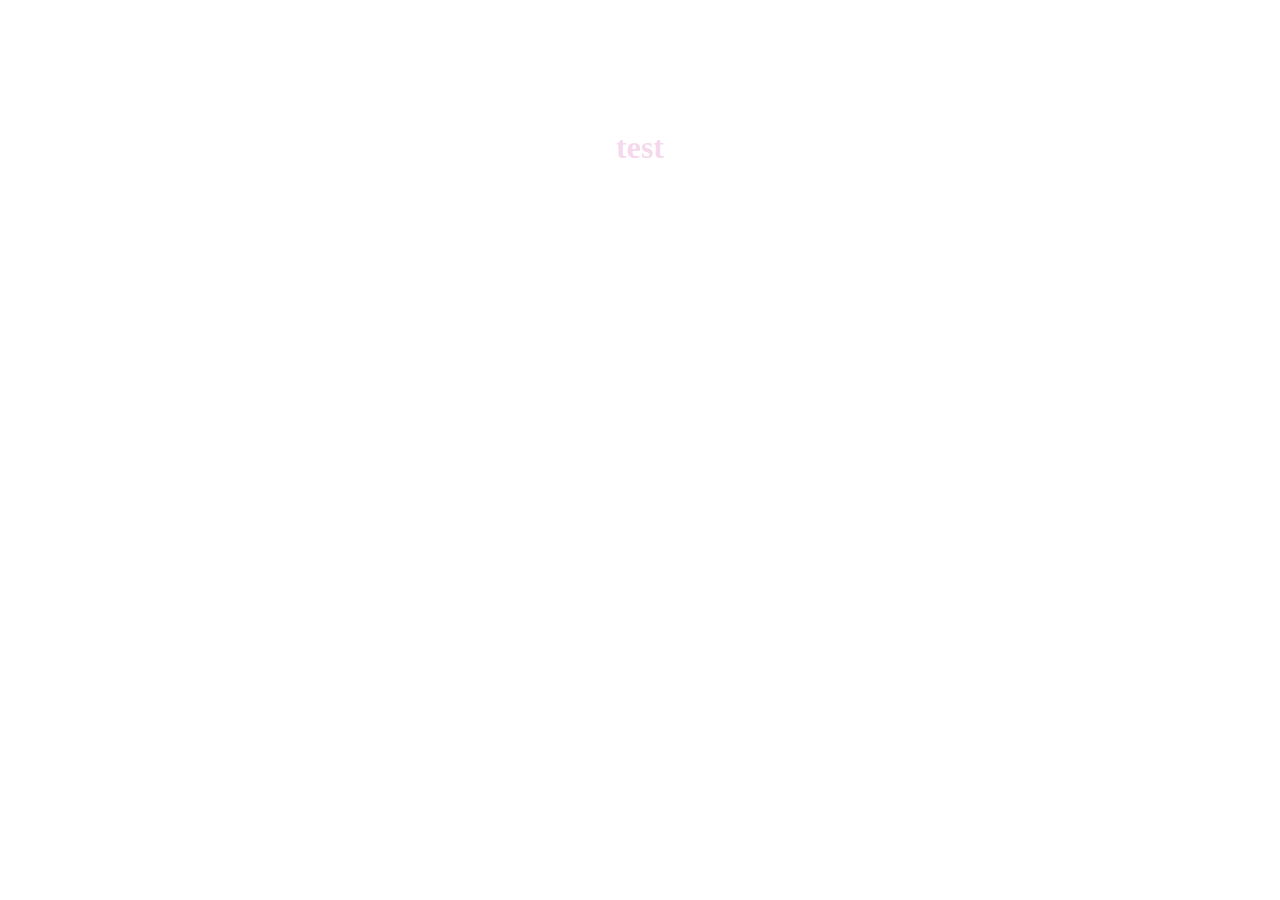
==== src/index.html @ 3910796b "Inital Project Commit" ====
<!DOCTYPE html>
<html lang="en">

<head>
  <meta charset="UTF-8">
  <meta name="viewport" content="width=device-width, initial-scale=1.0">
  <title>index</title>
  <link rel="stylesheet" type="text/css" title="stylesheet" href="style.css">
</head>
<header>
  <nav>

  </nav>
</header>
<body>

  <div></div>
  <h1>test</h1>
  <script src="app.js" type="text/javascript"></script>
</body>

</html>
---- src/style.css ----
h1 {
  text-align: center;
  color: #c393;
}

head {
  color: #f435;
}

header {
  width: auto;
  height: 100px;
  background-color: #rgba(255, 0, 0, 0.5);
}
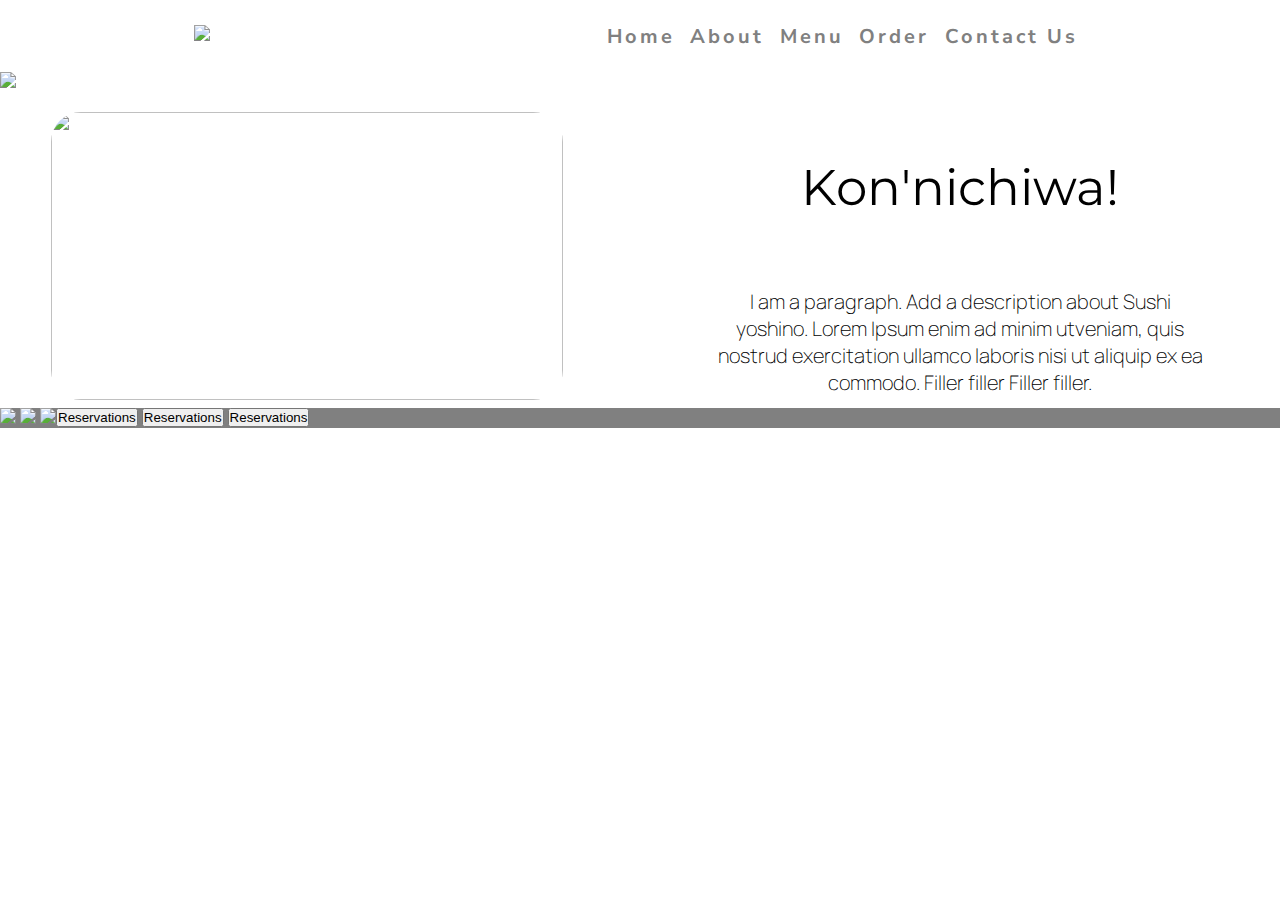
==== commit 3cecbfd0: "Created Structure" ====
--- a/src/index.html
+++ b/src/index.html
@@ -2,21 +2,66 @@
 <html lang="en">
 
 <head>
+  <link href="https://fonts.googleapis.com/css2?family=Nunito+Sans:wght@300&display=swap" rel="stylesheet">
+  <link href="https://fonts.googleapis.com/css2?family=Montserrat&display=swap" rel="stylesheet">
   <meta charset="UTF-8">
   <meta name="viewport" content="width=device-width, initial-scale=1.0">
   <title>index</title>
   <link rel="stylesheet" type="text/css" title="stylesheet" href="style.css">
+  <link href="https://fonts.googleapis.com/css2?family=Manrope:wght@300&display=swap" rel="stylesheet">
 </head>
-<header>
+
+<body>
   <nav>
+    <a href="index.html">
+      <img id="logo" src="https://media-cdn.grubhub.com/image/upload/d_search:browse-images:default.jpg/w_100,h_100,f_auto,fl_lossy,q_80,c_fit/h70yotniskhe551tvnwv" />
+    </a>
+    <ul class="navLinks">
+      <li>
+        <a href="#">Home</a>
+      </li>
+      <li>
+        <a href="#">About</a>
+      </li>
+      <li>
+        <a href="#">Menu</a>
+      </li>
+      <li>
+        <a href="#">Order</a>
+      </li>
+      <li>
+        <a href="#">Contact Us</a>
+      </li>
+    </ul>
+  </nav>
 
-  </nav>
-</header>
-<body>
+  <img src="C:\Users\Alessio Toniolo\Desktop\Web\Sushi Yoshino\Assets\finalmoddedbackground.PNG" id="coverPhoto">
 
-  <div></div>
-  <h1>test</h1>
-  <script src="app.js" type="text/javascript"></script>
+  <div class="row">
+    <div class="columnLeft">
+      <img id="welcomeImage" src="C:\Users\Alessio Toniolo\Desktop\Web\Sushi Yoshino\Assets\anotherbentobox.PNG">
+    </div>
+    <div class="columnRight">
+      <center id="welcomeHello">Kon'nichiwa!</center>
+      <center id="welcomeParagraph">I am a paragraph. Add a description about Sushi<br>
+        yoshino. Lorem Ipsum enim ad minim utveniam, quis <br>nostrud
+        exercitation ullamco laboris nisi ut aliquip ex ea <br>commodo. Filler
+        filler Filler filler.</center>
+    </div>
+  </div>
+
+  <div class="row2">
+    <div class="option1">
+      <img src="C:\Users\Alessio Toniolo\Desktop\Web\Sushi Yoshino\Assets\sushiplate.jpg">
+      <img src="C:\Users\Alessio Toniolo\Desktop\Web\Sushi Yoshino\Assets\sushiplate.jpg">
+      <img src="C:\Users\Alessio Toniolo\Desktop\Web\Sushi Yoshino\Assets\sushiplate.jpg">
+    </div>
+    <div class="option2">
+      <button class="navigationButton">Reservations</button>
+      <button class="navigationButton">Reservations</button>
+      <button class="navigationButton">Reservations</button>
+    </div>
+  </div>
 </body>
 
 </html>
--- a/src/style.css
+++ b/src/style.css
@@ -1,14 +1,122 @@
-h1 {
-  text-align: center;
-  color: #c393;
+/* CSS not adapted for mobile */
+
+*{
+  margin: 0px;
+  padding: 0px;
+  box-sizing: border-box;
 }
 
-head {
-  color: #f435;
+
+
+nav {
+  position: relative;
+  display: flex;
+  justify-content: space-around;
+  align-items: center;
+  min-height: 8vh;
+  font-family: 'Nunito Sans', sans-serif;
+  font-weight: bold;
+
 }
 
-header {
-  width: auto;
-  height: 100px;
-  background-color: #rgba(255, 0, 0, 0.5);
+.navLinks {
+  display: flex;
+  justify-content: space-around;
+  width: 38%;
 }
+
+.navLinks li {
+  list-style: none;
+}
+
+.navLinks a {
+  color: gray;
+  text-decoration: none;
+  letter-spacing: 3px;
+  font-size: 20px;
+}
+
+
+@media screen and (max-width: 1024px){
+      .navLinks {
+        width: 60%;
+      }
+}
+
+@media screen and (max-width: 768px) {
+      .navLinks {
+        width: 90%;
+        letter-spacing: 0.1px;
+  }
+    #logo {
+      height: 80px;
+      width: 70px;
+      margin-left: 15px;
+      margin-right: 5px;
+    }
+}
+
+
+
+#coverPhoto {
+  width: 100%;
+}
+
+
+
+.row {
+  display: flex;
+  flex-direction: row;
+  margin-top: 10px;
+}
+
+.columnLeft {
+   height: 34vh;
+   width: 50%;
+   justify-content: center;
+}
+
+.columnRight {
+  width: 50%;
+  height: auto;
+  overflow-y: auto;
+}
+
+#welcomeImage {
+  width: 40vw;
+  margin-top: 10px;
+  border-radius: 30px;
+  height: 32vh;
+  margin-left: 4vw;
+  margin-right: 4vw;
+}
+
+#welcomeHello {
+  margin-top: 5vh;
+  padding: 10px;
+  font-family: "Montserrat", sans-serif;
+  font-size: 50px;
+  color: black;
+
+}
+
+#welcomeParagraph {
+  padding-top: 60px;
+  font-family: "Manrope", sans-serif;
+  font-size: 20px;
+  font-weight: lighter;
+}
+
+
+@media screen and (max-width: 600px) {
+  .columnLeft .columnRight {
+    width: 100%;
+  }
+}
+
+
+.row2 {
+  display: flex;
+  background-color: gray;
+  flex-wrap: wrap;
+}
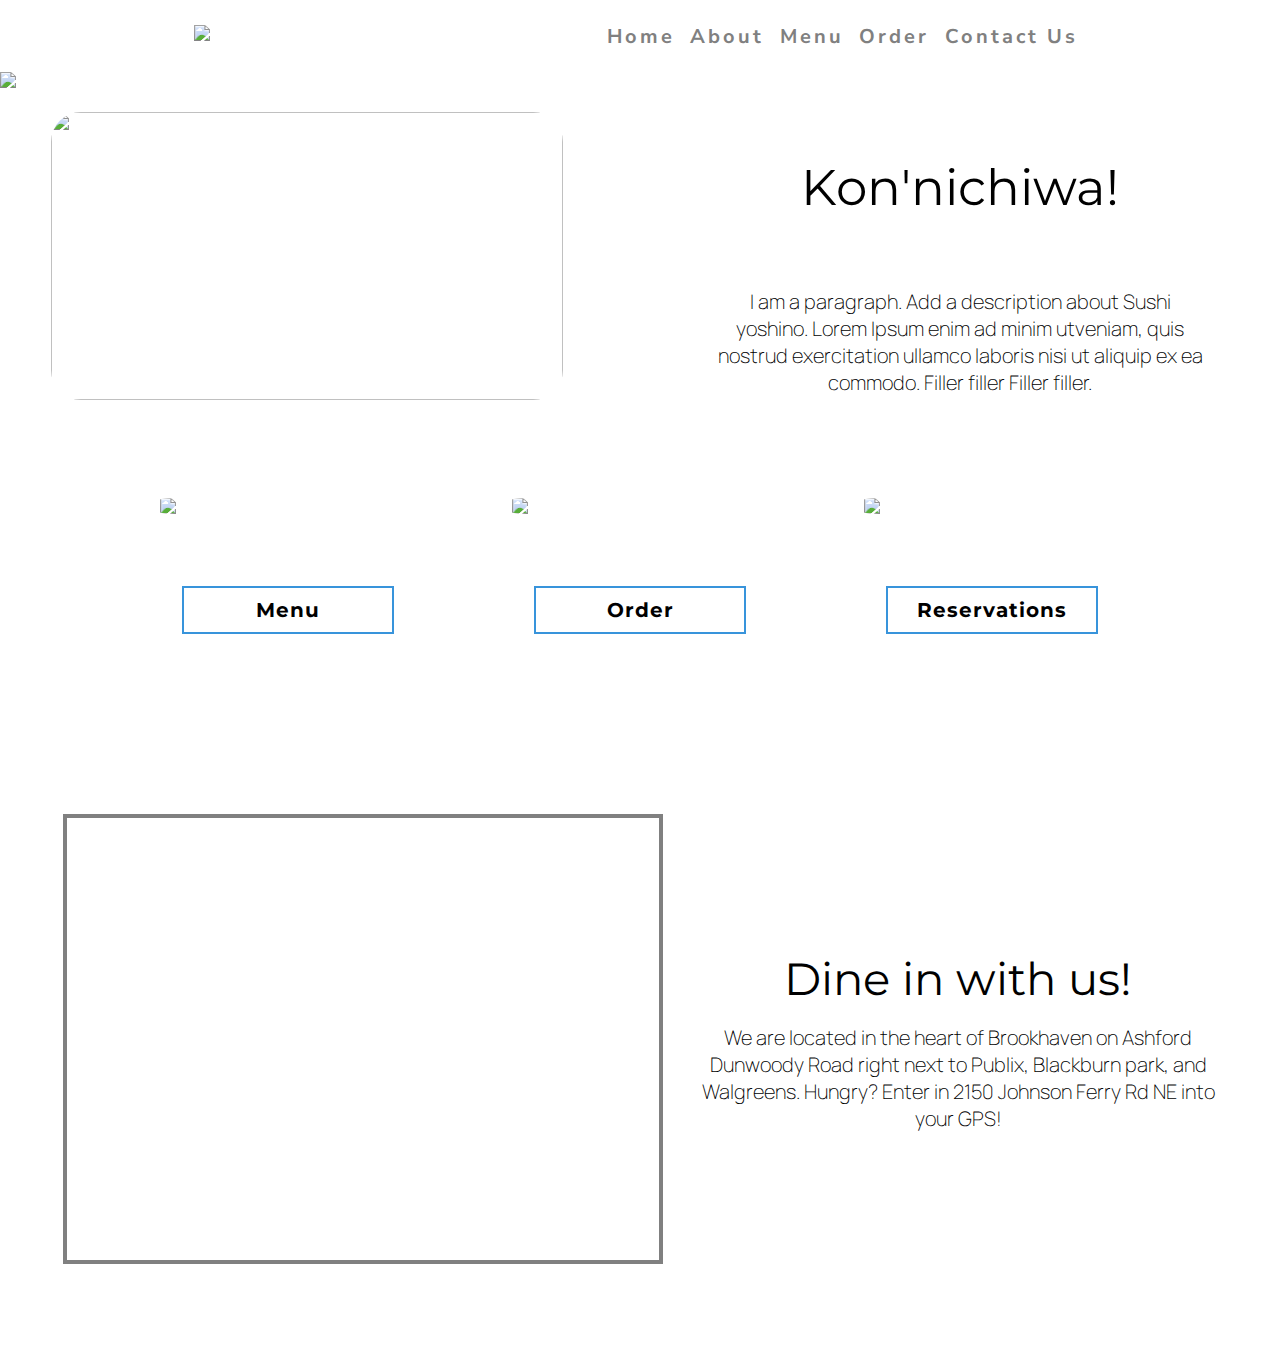
==== commit 661b8f91: "Added Home Sections" ====
--- a/src/index.html
+++ b/src/index.html
@@ -52,14 +52,29 @@
 
   <div class="row2">
     <div class="option1">
-      <img src="C:\Users\Alessio Toniolo\Desktop\Web\Sushi Yoshino\Assets\sushiplate.jpg">
-      <img src="C:\Users\Alessio Toniolo\Desktop\Web\Sushi Yoshino\Assets\sushiplate.jpg">
-      <img src="C:\Users\Alessio Toniolo\Desktop\Web\Sushi Yoshino\Assets\sushiplate.jpg">
+      <img class="optionImage" src="C:\Users\Alessio Toniolo\Desktop\Web\Sushi Yoshino\Assets\sushiplate.jpg">
+      <button class="navigationButton">Menu</button>
     </div>
     <div class="option2">
+      <img class="optionImage" src="C:\Users\Alessio Toniolo\Desktop\Web\Sushi Yoshino\Assets\sushiplate.jpg">
+      <button class="navigationButton">Order</button>
+    </div>
+    <div class="option3">
+      <img class="optionImage" src="C:\Users\Alessio Toniolo\Desktop\Web\Sushi Yoshino\Assets\sushiplate.jpg">
       <button class="navigationButton">Reservations</button>
-      <button class="navigationButton">Reservations</button>
-      <button class="navigationButton">Reservations</button>
+    </div>
+  </div>
+
+  <div class="locationSection">
+    <div class="map">
+      <iframe width="600" height="450" frameborder="0"
+src="https://www.google.com/maps/embed/v1/place?q=place_id:EjAyMTUwIEpvaG5zb24gRmVycnkgUmQgTkUsIEF0bGFudGEsIEdBIDMwMzE5LCBVU0EiMRIvChQKEgnlXbJNHAn1iBFtFwT8wMaLkxDmECoUChIJp2N9BCMJ9YgRn5QUTpo2o4M&key=AIzaSyAlMpgUiVpYXDTcorQVwxUlx4pNGbEbmKQ" allowfullscreen></iframe>
+    </div>
+    <div class="locationWords">
+      <center id="locationWordsPhrase">Dine in with us!</center>
+      <center id="locationWordsInfo">We are located in the heart of Brookhaven on Ashford Dunwoody Road right next to Publix, Blackburn park, and Walgreens. Hungry?
+        Enter in 2150 Johnson Ferry Rd NE into your GPS!
+      </center>
     </div>
   </div>
 </body>
--- a/src/style.css
+++ b/src/style.css
@@ -16,7 +16,6 @@
   min-height: 8vh;
   font-family: 'Nunito Sans', sans-serif;
   font-weight: bold;
-
 }
 
 .navLinks {
@@ -34,8 +33,12 @@
   text-decoration: none;
   letter-spacing: 3px;
   font-size: 20px;
-}
-
+  transition: 0.4s;
+}
+
+.navLinks a:hover {
+  color: black;
+}
 
 @media screen and (max-width: 1024px){
       .navLinks {
@@ -82,6 +85,8 @@
   overflow-y: auto;
 }
 
+
+
 #welcomeImage {
   width: 40vw;
   margin-top: 10px;
@@ -115,8 +120,115 @@
 }
 
 
+
 .row2 {
   display: flex;
-  background-color: gray;
-  flex-wrap: wrap;
-}
+  justify-content: center;
+  align-items: center;
+}
+
+.option1 {
+  display: flex;
+  justify-content: center;
+  vertical-align: middle;
+  flex-direction: column;
+}
+
+.option2 {
+  display: flex;
+  justify-content: center;
+  vertical-align: middle;
+  flex-direction: column;
+}
+
+.option3 {
+  display: flex;
+  justify-content: center;
+  vertical-align: middle;
+  flex-direction: column;
+}
+
+.optionImage {
+  border-radius: 10%;
+  height: auto;
+  width: 20vw;
+  margin-left: 3.75vw;
+  margin-right: 3.75vw;
+  margin-top: 10vh;
+  margin-bottom: 8vh;
+}
+
+.navigationButton {
+  border: 2px solid #3894db;
+  padding: 10px 20px;
+  width: 60%;
+  background: none;
+  margin-left: auto;
+  margin-right: auto;
+  font-family: "Montserrat", sans-serif;
+  font-size: 20px;
+  font-weight: bold;
+  letter-spacing: 1px;
+  cursor: pointer;
+  transition: 0.6s;
+  position: relative;
+  overflow: hidden;
+}
+
+.navigationButton:hover {
+  color: white;
+}
+
+.navigationButton:before {
+  color: #3894db;
+  content: "";
+  position: absolute;
+  left: 0;
+  width: 100%;
+  height: 0%;
+  background: #3894db;
+  z-index: -1;
+  transition: 0.6s;
+  top: 0;
+  border-radius: 0 0 50% 50%;
+}
+
+.navigationButton:hover::before {
+  height: 180%;
+}
+
+
+
+.locationSection {
+  background-image: url(https://cdn.moes.com/-/media/moes/backgrounds/speckles.png?v=1&d=20170713T152800Z);
+  width: 100%;
+  margin-top: 10vh;
+  display: flex;
+  justify-content: center;
+  align-items: center;
+}
+
+.map iframe {
+  margin-top: 10vh;
+  margin-bottom: 10vh;
+  margin-left: 7vh;
+  border: 4px solid gray;
+}
+
+.locationWords {
+  margin-left: 4vh;
+  margin-right: 7vh;
+}
+
+#locationWordsPhrase {
+  font-family: "Montserrat", sans-serif;
+  font-size: 5vh;
+  color: black;
+  margin-bottom: 2vh;
+}
+
+#locationWordsInfo {
+  font-family: "Manrope", sans-serif;
+  font-size: 20px;
+  font-weight: lighter;
+}
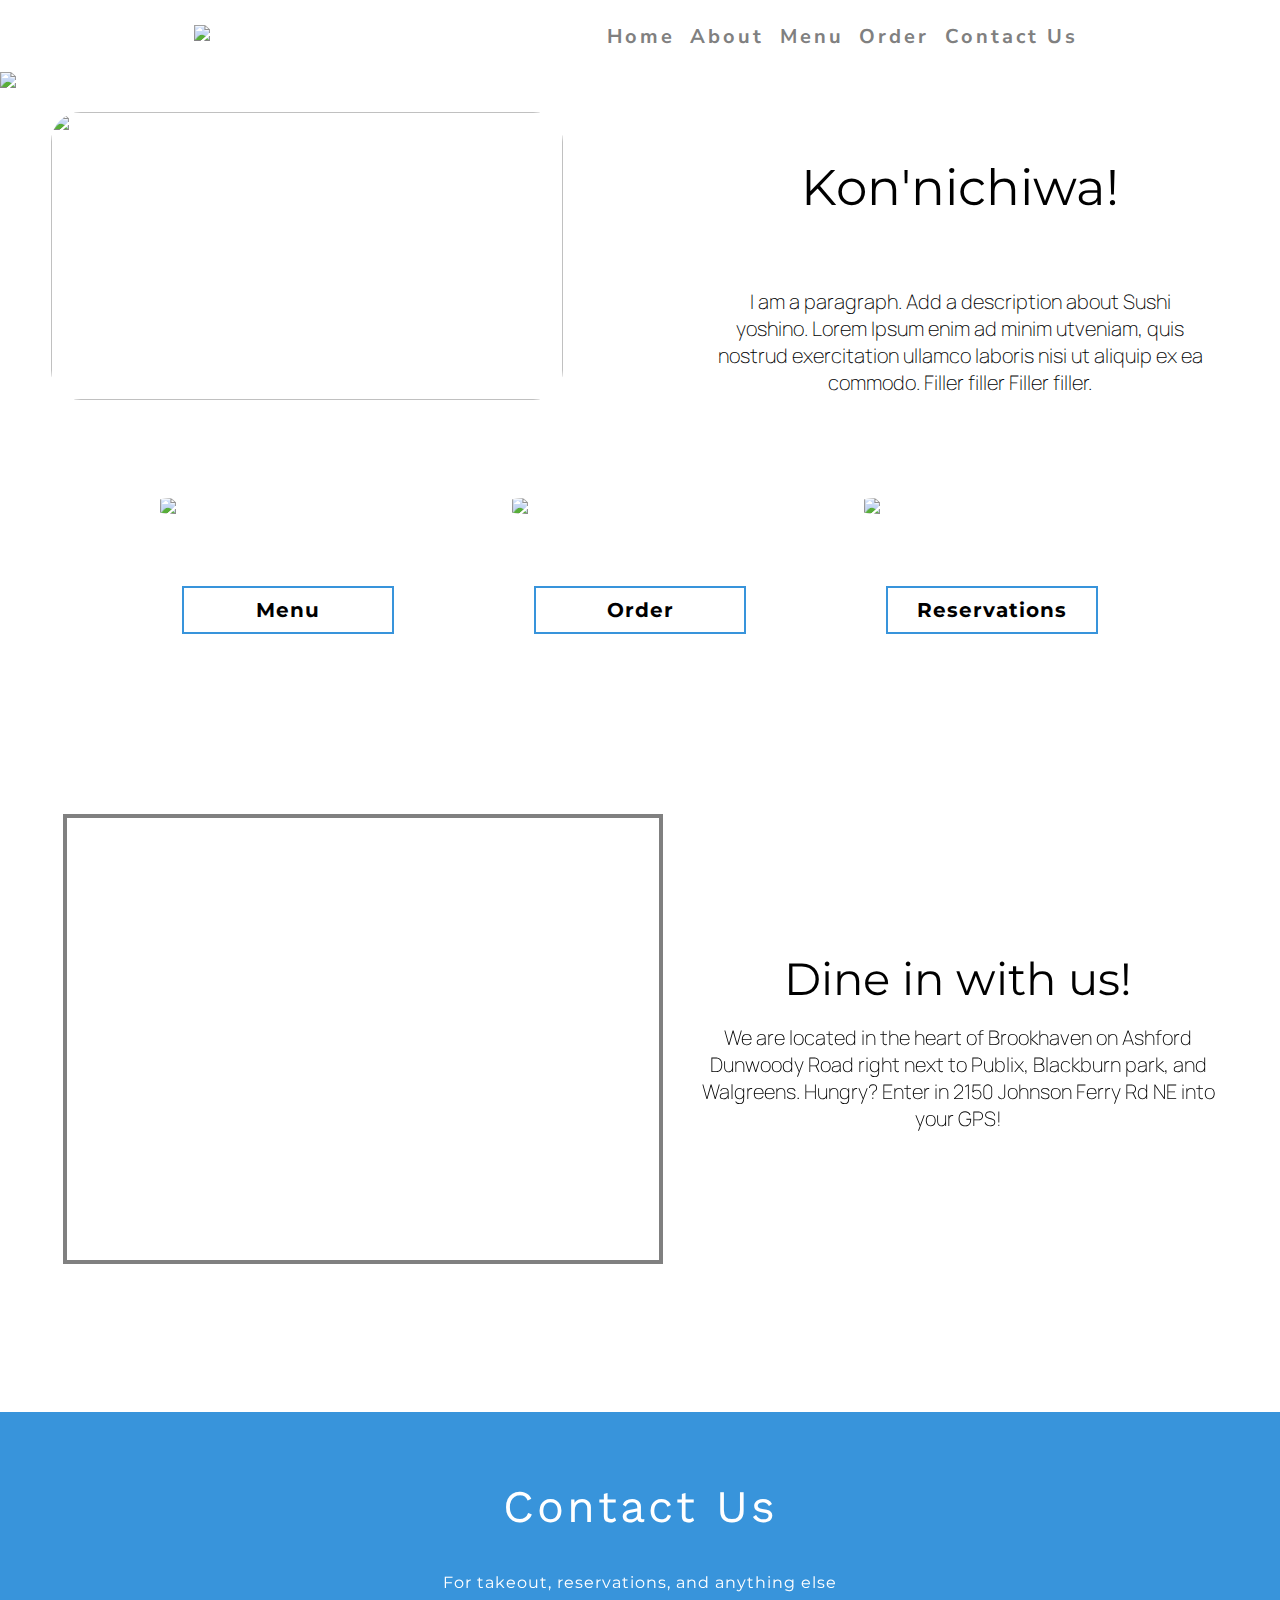
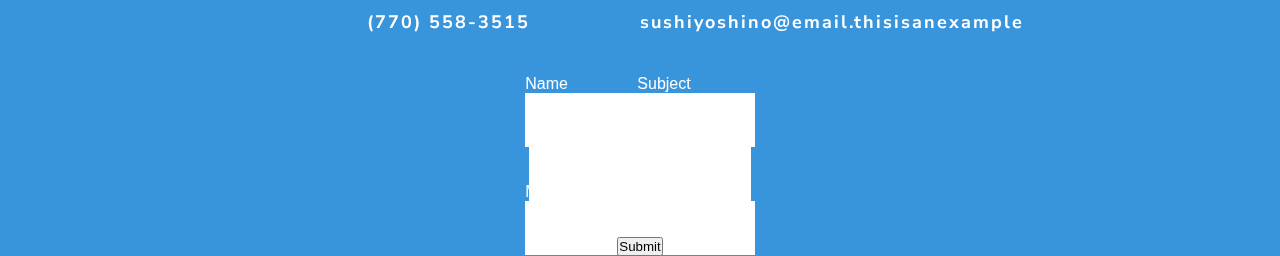
==== commit 15f0374b: "Updated Code" ====
--- a/src/index.html
+++ b/src/index.html
@@ -9,6 +9,8 @@
   <title>index</title>
   <link rel="stylesheet" type="text/css" title="stylesheet" href="style.css">
   <link href="https://fonts.googleapis.com/css2?family=Manrope:wght@300&display=swap" rel="stylesheet">
+  <link href="https://fonts.googleapis.com/css2?family=Roboto:wght@900&display=swap" rel="stylesheet">
+  <link href="https://fonts.googleapis.com/css2?family=Roboto:wght@900&family=Work+Sans:wght@708&display=swap" rel="stylesheet">
 </head>
 
 <body>
@@ -77,6 +79,62 @@
       </center>
     </div>
   </div>
+
+  <div class"row3">
+    <div id="reviews" class="elfsight-app-7d9e1772-9977-4d59-ae16-5683cd0b779c" style="font-family: "Montserrat", sans-serif;"></div>
+  </div>
+
+  <div class="contact">
+    <div class="contactUs">
+      <center>Contact Us</center>
+    </div>
+    <div class="contactInfo">
+      <div class="specialboi">
+        <center>For takeout, reservations, and anything else</center>
+      </div>
+      <div class="contactInfoAnswer">
+        <div class="numberHalf1">
+          <center class="number" >(770) 558-3515</center>
+        </div>
+        <div class="numberHalf2">
+          <center class="contactemail">sushiyoshino@email.thisisanexample</center>
+        </div>
+      </div>
+    </div>
+    <div class="contactForm">
+      <ul id="errorList">
+        <li>Generic Error #1</li>
+      </ul>
+      <div class="formFields">
+        <div class="top2">
+          <div>
+            <label for="name">
+              <span class="content-name">Name</span>
+            </label>
+            <input class="inputs" id="name" type="text" name="name" spellcheck="false" autocomplete="off">
+          </div>
+          <div>
+            <label for="subject"><span class="content-name">Subject</span></label>
+            <input class="inputs" id="subject" name="subject"type="text" autocomplete="off" spellcheck="false">
+          </div>
+        </div>
+        <div class="email">
+          <label for="email"><span class="content-name">Email</span></label>
+          <input class="inputs" id="email" name="email"type="text" autocomplete="off" spellcheck="false">
+        </div>
+        <div class="message">
+          <label for="message"><span class="content-name">Message</span></label>
+          <input class="inputs" id="message" name="message" type="text" autocomplete="off" spellcheck="false">
+        </div>
+        <div class="submit">
+          <button id="submitButton" type="submit">Submit</button>
+        </div>
+      </div>
+    </div>
+  </div>
+
+ <script src="https://apps.elfsight.com/p/platform.js" defer></script>
+ <script src="app.js" type="text/javascript"></script>
+ <script src="https://smtpjs.com/v3/smtp.js"></script>
 </body>
-
 </html>
--- a/src/style.css
+++ b/src/style.css
@@ -232,3 +232,106 @@
   font-size: 20px;
   font-weight: lighter;
 }
+
+
+
+#reviews {
+  margin; 3vh;
+  margin-top: 6vh;
+  margin-bottom: 6vh;
+}
+
+
+.contact {
+  background-color: #3894db;
+  display: flex;
+  flex-direction: column;
+  justify-content: center;
+  align-items: center;
+}
+
+.contactUs {
+  font-family: "Work Sans", sans-serif;
+  font-size: 5vh;
+  color: white;
+  letter-spacing: 3px;
+  margin-top: 1.5em;
+  margin-bottom: 0.9em;
+}
+
+.contactForm {
+  display: flex;
+  justify-content: center;
+}
+
+.specialboi {
+  justify-content: center;
+  margin-bottom: 0.9em;
+  font-family: "Montserrat", sans-serif;
+  letter-spacing: 1px;
+  color: white;
+}
+
+.contactInfoAnswer {
+  display: flex;
+  justify-content: center;
+}
+
+.numberHalf1 {
+  display: flex;
+  width: 50%;
+  float: right;
+}
+
+.numberHalf2 {
+  display: flex;
+  width: 50%;
+  float: right;
+}
+
+.contactInfoAnswer {
+  margin-top: 2vh;
+  margin-bottom: 4.5vh;
+  font-family: "Nunito Sans", sans-serif;
+  font-weight: bolder;
+  color: white;
+  letter-spacing: 2px;
+  font-size: 18px;
+}
+
+.contactForm ul {
+  background-color: rgb(255, 232, 232);
+  border: 1px solid red;
+  color: red;
+  display: none;
+  font-size: 12px;
+  font-weight: bold;
+  margin-bottom: 10px;
+  padding: 10px 25px;
+  max-width: 250px;
+  font-family: "Montserrat", sans-serif;
+}
+
+.formFields {
+  display: flex;
+  flex-direction: column;
+  justify-content: center;
+  align-items: center;
+  font-family: sans-serif;
+  color: white;
+  width: 50%;
+  position: relative;
+}
+
+.top2 {
+  display: flex;
+  flex-direction: row;
+  justify-content: center;
+}
+
+.inputs {
+  width: 100%;
+  height: 100%;
+  padding-top: 20px;
+  border: none;
+}
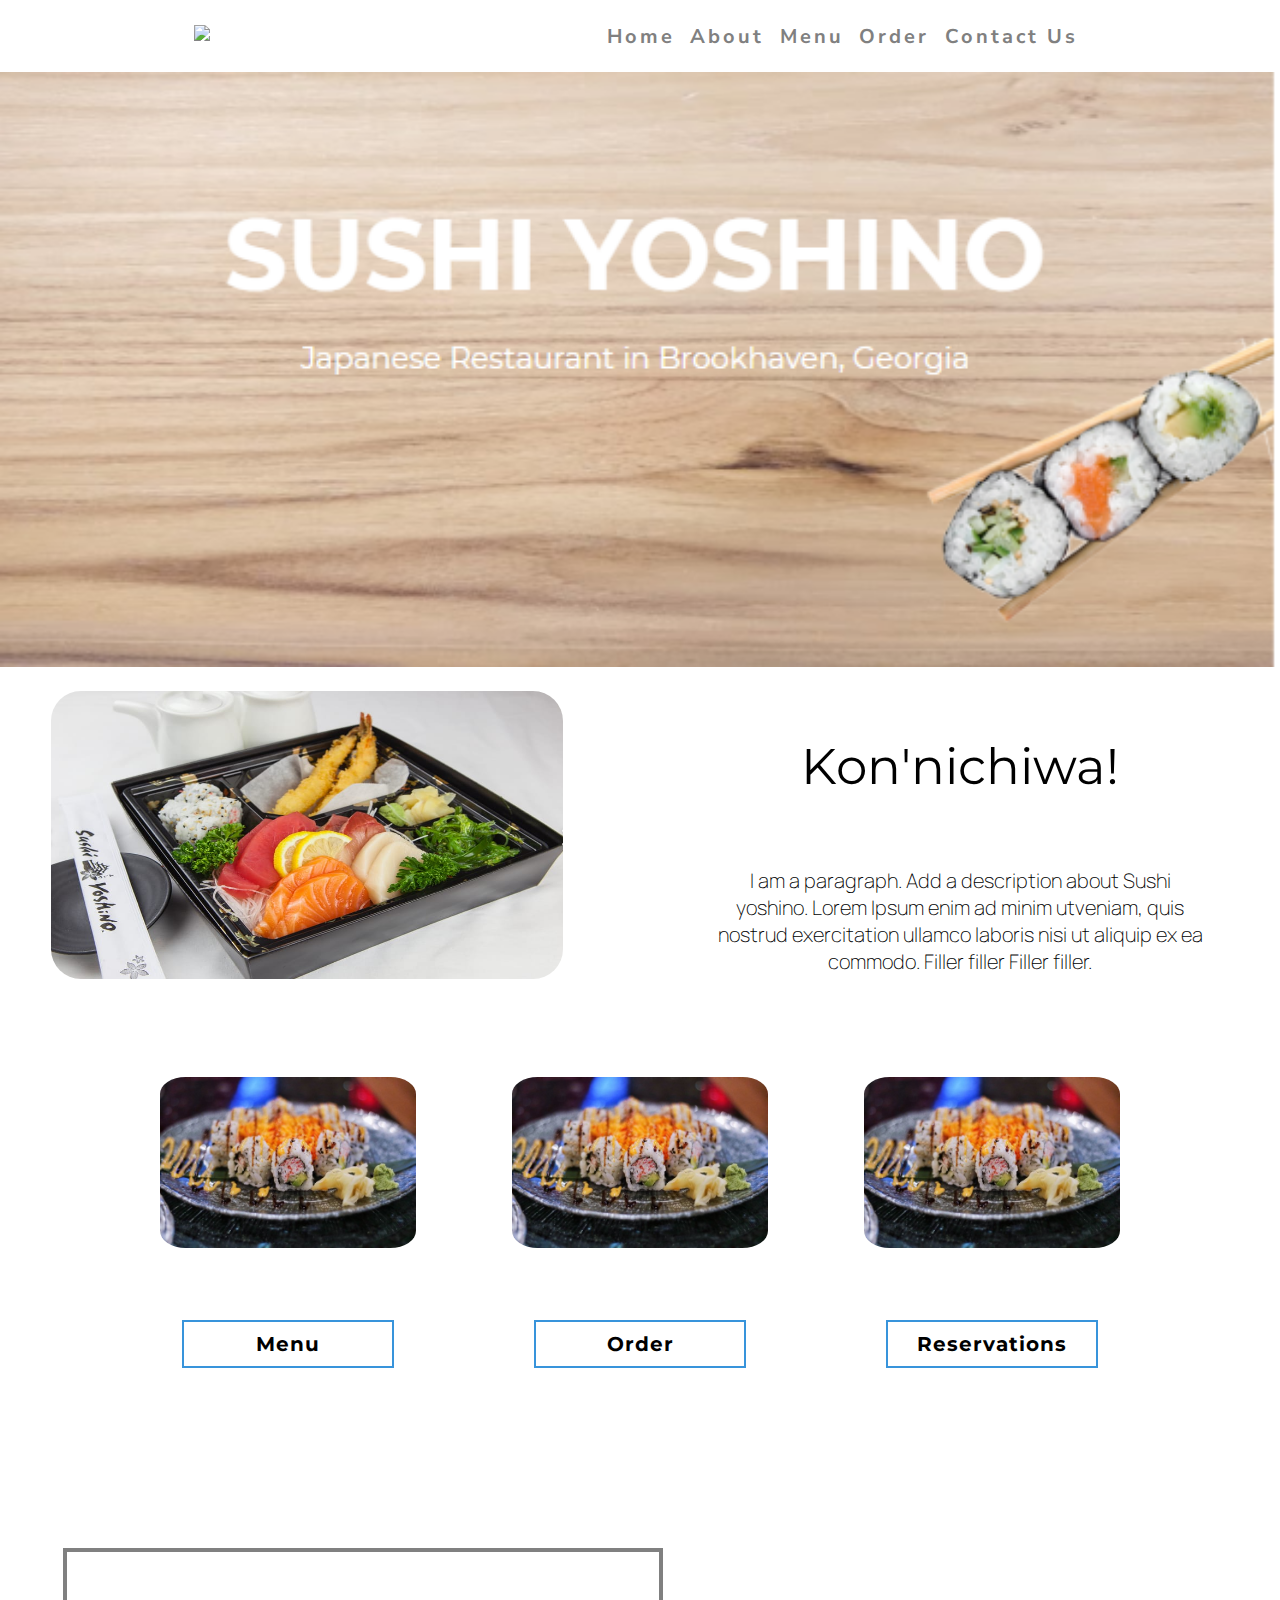
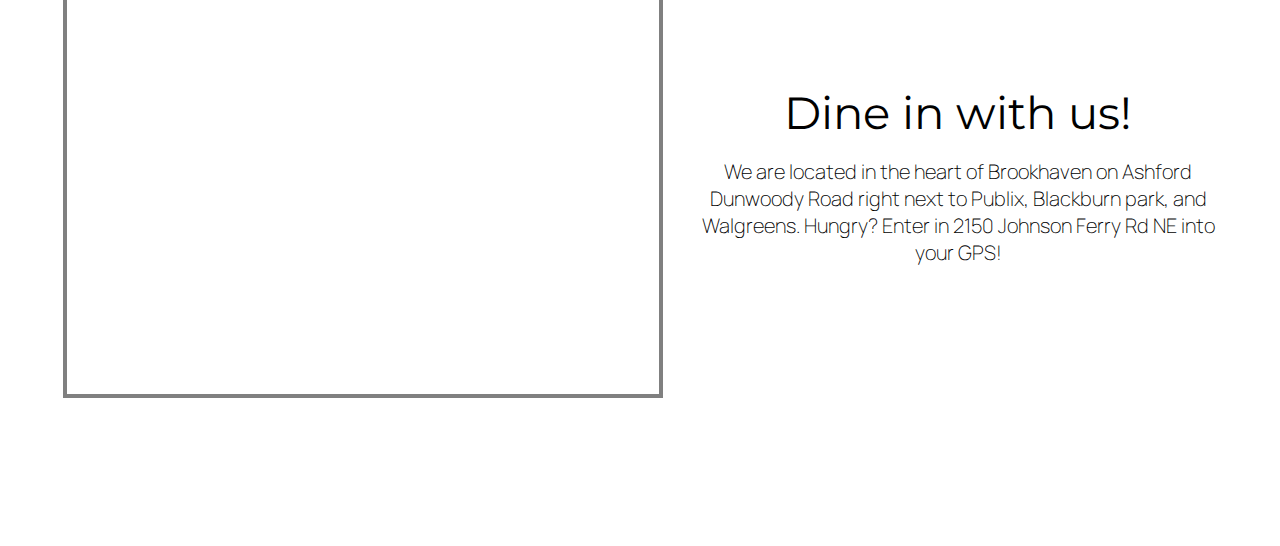
==== commit b3b6aaa8: "Added about page" ====
--- a/src/index.html
+++ b/src/index.html
@@ -2,139 +2,87 @@
 <html lang="en">
 
 <head>
-  <link href="https://fonts.googleapis.com/css2?family=Nunito+Sans:wght@300&display=swap" rel="stylesheet">
-  <link href="https://fonts.googleapis.com/css2?family=Montserrat&display=swap" rel="stylesheet">
-  <meta charset="UTF-8">
-  <meta name="viewport" content="width=device-width, initial-scale=1.0">
-  <title>index</title>
-  <link rel="stylesheet" type="text/css" title="stylesheet" href="style.css">
-  <link href="https://fonts.googleapis.com/css2?family=Manrope:wght@300&display=swap" rel="stylesheet">
-  <link href="https://fonts.googleapis.com/css2?family=Roboto:wght@900&display=swap" rel="stylesheet">
-  <link href="https://fonts.googleapis.com/css2?family=Roboto:wght@900&family=Work+Sans:wght@708&display=swap" rel="stylesheet">
+    <link href="https://fonts.googleapis.com/css2?family=Nunito+Sans:wght@300&display=swap" rel="stylesheet">
+    <link href="https://fonts.googleapis.com/css2?family=Montserrat&display=swap" rel="stylesheet">
+    <meta charset="UTF-8">
+    <meta name="viewport" content="width=device-width, initial-scale=1.0">
+    <title>index</title>
+    <link rel="stylesheet" type="text/css" title="stylesheet" href="style.css">
+    <link href="https://fonts.googleapis.com/css2?family=Manrope:wght@300&display=swap" rel="stylesheet">
+    <link href="https://fonts.googleapis.com/css2?family=Roboto:wght@900&display=swap" rel="stylesheet">
+    <link href="https://fonts.googleapis.com/css2?family=Roboto:wght@900&family=Work+Sans:wght@708&display=swap" rel="stylesheet">
 </head>
 
 <body>
-  <nav>
-    <a href="index.html">
-      <img id="logo" src="https://media-cdn.grubhub.com/image/upload/d_search:browse-images:default.jpg/w_100,h_100,f_auto,fl_lossy,q_80,c_fit/h70yotniskhe551tvnwv" />
-    </a>
-    <ul class="navLinks">
-      <li>
-        <a href="#">Home</a>
-      </li>
-      <li>
-        <a href="#">About</a>
-      </li>
-      <li>
-        <a href="#">Menu</a>
-      </li>
-      <li>
-        <a href="#">Order</a>
-      </li>
-      <li>
-        <a href="#">Contact Us</a>
-      </li>
-    </ul>
-  </nav>
+    <nav>
+        <a href="index.html">
+            <img id="logo" src="https://media-cdn.grubhub.com/image/upload/d_search:browse-images:default.jpg/w_100,h_100,f_auto,fl_lossy,q_80,c_fit/h70yotniskhe551tvnwv" />
+        </a>
+        <ul class="navLinks">
+            <li>
+                <a href="#">Home</a>
+            </li>
+            <li>
+                <a href="#">About</a>
+            </li>
+            <li>
+                <a href="#">Menu</a>
+            </li>
+            <li>
+                <a href="#">Order</a>
+            </li>
+            <li>
+                <a href="contactus.html">Contact Us</a>
+            </li>
+        </ul>
+    </nav>
 
-  <img src="C:\Users\Alessio Toniolo\Desktop\Web\Sushi Yoshino\Assets\finalmoddedbackground.PNG" id="coverPhoto">
+    <img src="..\Assets\finalmoddedbackground.PNG" id="coverPhoto">
 
-  <div class="row">
-    <div class="columnLeft">
-      <img id="welcomeImage" src="C:\Users\Alessio Toniolo\Desktop\Web\Sushi Yoshino\Assets\anotherbentobox.PNG">
+    <div class="row">
+        <div class="columnLeft">
+            <img id="welcomeImage" src="..\Assets\anotherbentobox.PNG">
+        </div>
+        <div class="columnRight">
+            <center id="welcomeHello">Kon'nichiwa!</center>
+            <center id="welcomeParagraph">I am a paragraph. Add a description about Sushi<br> yoshino. Lorem Ipsum enim ad minim utveniam, quis <br>nostrud exercitation ullamco laboris nisi ut aliquip ex ea <br>commodo. Filler filler Filler filler.</center>
+        </div>
     </div>
-    <div class="columnRight">
-      <center id="welcomeHello">Kon'nichiwa!</center>
-      <center id="welcomeParagraph">I am a paragraph. Add a description about Sushi<br>
-        yoshino. Lorem Ipsum enim ad minim utveniam, quis <br>nostrud
-        exercitation ullamco laboris nisi ut aliquip ex ea <br>commodo. Filler
-        filler Filler filler.</center>
+
+    <div class="row2">
+        <div class="option1">
+            <img class="optionImage" src="../Assets/sushiplate.jpg">
+            <button class="navigationButton">Menu</button>
+        </div>
+        <div class="option2">
+            <img class="optionImage" src="../Assets/sushiplate.jpg" ">
+            <button class="navigationButton ">Order</button>
+        </div>
+        <div class="option3 ">
+            <img class="optionImage " src="../Assets/sushiplate.jpg "">
+            <button class="navigationButton">Reservations</button>
+        </div>
     </div>
-  </div>
 
-  <div class="row2">
-    <div class="option1">
-      <img class="optionImage" src="C:\Users\Alessio Toniolo\Desktop\Web\Sushi Yoshino\Assets\sushiplate.jpg">
-      <button class="navigationButton">Menu</button>
+    <div class="locationSection">
+        <div class="map">
+            <iframe width="600" height="450" frameborder="0" src="https://www.google.com/maps/embed/v1/place?q=place_id:EjAyMTUwIEpvaG5zb24gRmVycnkgUmQgTkUsIEF0bGFudGEsIEdBIDMwMzE5LCBVU0EiMRIvChQKEgnlXbJNHAn1iBFtFwT8wMaLkxDmECoUChIJp2N9BCMJ9YgRn5QUTpo2o4M&key=AIzaSyAlMpgUiVpYXDTcorQVwxUlx4pNGbEbmKQ"
+                allowfullscreen></iframe>
+        </div>
+        <div class="locationWords">
+            <center id="locationWordsPhrase">Dine in with us!</center>
+            <center id="locationWordsInfo">We are located in the heart of Brookhaven on Ashford Dunwoody Road right next to Publix, Blackburn park, and Walgreens. Hungry? Enter in 2150 Johnson Ferry Rd NE into your GPS!
+            </center>
+        </div>
     </div>
-    <div class="option2">
-      <img class="optionImage" src="C:\Users\Alessio Toniolo\Desktop\Web\Sushi Yoshino\Assets\sushiplate.jpg">
-      <button class="navigationButton">Order</button>
+
+    <div class "row3">
+        <div id="reviews" class="elfsight-app-7d9e1772-9977-4d59-ae16-5683cd0b779c" style="font-family: " Montserrat ", sans-serif;"></div>
     </div>
-    <div class="option3">
-      <img class="optionImage" src="C:\Users\Alessio Toniolo\Desktop\Web\Sushi Yoshino\Assets\sushiplate.jpg">
-      <button class="navigationButton">Reservations</button>
-    </div>
-  </div>
 
-  <div class="locationSection">
-    <div class="map">
-      <iframe width="600" height="450" frameborder="0"
-src="https://www.google.com/maps/embed/v1/place?q=place_id:EjAyMTUwIEpvaG5zb24gRmVycnkgUmQgTkUsIEF0bGFudGEsIEdBIDMwMzE5LCBVU0EiMRIvChQKEgnlXbJNHAn1iBFtFwT8wMaLkxDmECoUChIJp2N9BCMJ9YgRn5QUTpo2o4M&key=AIzaSyAlMpgUiVpYXDTcorQVwxUlx4pNGbEbmKQ" allowfullscreen></iframe>
-    </div>
-    <div class="locationWords">
-      <center id="locationWordsPhrase">Dine in with us!</center>
-      <center id="locationWordsInfo">We are located in the heart of Brookhaven on Ashford Dunwoody Road right next to Publix, Blackburn park, and Walgreens. Hungry?
-        Enter in 2150 Johnson Ferry Rd NE into your GPS!
-      </center>
-    </div>
-  </div>
+    <script src="https://apps.elfsight.com/p/platform.js" defer></script>
+    <script src="app.js" type="text/javascript"></script>
+    <script src="https://smtpjs.com/v3/smtp.js"></script>
+</body>
 
-  <div class"row3">
-    <div id="reviews" class="elfsight-app-7d9e1772-9977-4d59-ae16-5683cd0b779c" style="font-family: "Montserrat", sans-serif;"></div>
-  </div>
-
-  <div class="contact">
-    <div class="contactUs">
-      <center>Contact Us</center>
-    </div>
-    <div class="contactInfo">
-      <div class="specialboi">
-        <center>For takeout, reservations, and anything else</center>
-      </div>
-      <div class="contactInfoAnswer">
-        <div class="numberHalf1">
-          <center class="number" >(770) 558-3515</center>
-        </div>
-        <div class="numberHalf2">
-          <center class="contactemail">sushiyoshino@email.thisisanexample</center>
-        </div>
-      </div>
-    </div>
-    <div class="contactForm">
-      <ul id="errorList">
-        <li>Generic Error #1</li>
-      </ul>
-      <div class="formFields">
-        <div class="top2">
-          <div>
-            <label for="name">
-              <span class="content-name">Name</span>
-            </label>
-            <input class="inputs" id="name" type="text" name="name" spellcheck="false" autocomplete="off">
-          </div>
-          <div>
-            <label for="subject"><span class="content-name">Subject</span></label>
-            <input class="inputs" id="subject" name="subject"type="text" autocomplete="off" spellcheck="false">
-          </div>
-        </div>
-        <div class="email">
-          <label for="email"><span class="content-name">Email</span></label>
-          <input class="inputs" id="email" name="email"type="text" autocomplete="off" spellcheck="false">
-        </div>
-        <div class="message">
-          <label for="message"><span class="content-name">Message</span></label>
-          <input class="inputs" id="message" name="message" type="text" autocomplete="off" spellcheck="false">
-        </div>
-        <div class="submit">
-          <button id="submitButton" type="submit">Submit</button>
-        </div>
-      </div>
-    </div>
-  </div>
-
- <script src="https://apps.elfsight.com/p/platform.js" defer></script>
- <script src="app.js" type="text/javascript"></script>
- <script src="https://smtpjs.com/v3/smtp.js"></script>
-</body>
-</html>
+</html>--- a/src/style.css
+++ b/src/style.css
@@ -1,337 +1,361 @@
 /* CSS not adapted for mobile */
 
-*{
-  margin: 0px;
-  padding: 0px;
-  box-sizing: border-box;
-}
-
-
+* {
+    margin: 0px;
+    padding: 0px;
+    box-sizing: border-box;
+}
 
 nav {
-  position: relative;
-  display: flex;
-  justify-content: space-around;
-  align-items: center;
-  min-height: 8vh;
-  font-family: 'Nunito Sans', sans-serif;
-  font-weight: bold;
+    position: relative;
+    display: flex;
+    justify-content: space-around;
+    align-items: center;
+    min-height: 8vh;
+    font-family: 'Nunito Sans', sans-serif;
+    font-weight: bold;
 }
 
 .navLinks {
-  display: flex;
-  justify-content: space-around;
-  width: 38%;
+    display: flex;
+    justify-content: space-around;
+    width: 38%;
 }
 
 .navLinks li {
-  list-style: none;
+    list-style: none;
 }
 
 .navLinks a {
-  color: gray;
-  text-decoration: none;
-  letter-spacing: 3px;
-  font-size: 20px;
-  transition: 0.4s;
+    color: gray;
+    text-decoration: none;
+    letter-spacing: 3px;
+    font-size: 20px;
+    transition: 0.4s;
 }
 
 .navLinks a:hover {
-  color: black;
-}
-
-@media screen and (max-width: 1024px){
-      .navLinks {
+    color: black;
+}
+
+@media screen and (max-width: 1024px) {
+    .navLinks {
         width: 60%;
-      }
+    }
 }
 
 @media screen and (max-width: 768px) {
-      .navLinks {
+    .navLinks {
         width: 90%;
         letter-spacing: 0.1px;
-  }
+    }
     #logo {
-      height: 80px;
-      width: 70px;
-      margin-left: 15px;
-      margin-right: 5px;
+        height: 80px;
+        width: 70px;
+        margin-left: 15px;
+        margin-right: 5px;
     }
 }
 
-
-
 #coverPhoto {
-  width: 100%;
-}
-
-
+    width: 100%;
+}
 
 .row {
-  display: flex;
-  flex-direction: row;
-  margin-top: 10px;
+    display: flex;
+    flex-direction: row;
+    margin-top: 10px;
 }
 
 .columnLeft {
-   height: 34vh;
-   width: 50%;
-   justify-content: center;
+    height: 34vh;
+    width: 50%;
+    justify-content: center;
 }
 
 .columnRight {
-  width: 50%;
-  height: auto;
-  overflow-y: auto;
-}
-
-
+    width: 50%;
+    height: auto;
+    overflow-y: auto;
+}
 
 #welcomeImage {
-  width: 40vw;
-  margin-top: 10px;
-  border-radius: 30px;
-  height: 32vh;
-  margin-left: 4vw;
-  margin-right: 4vw;
+    width: 40vw;
+    margin-top: 10px;
+    border-radius: 30px;
+    height: 32vh;
+    margin-left: 4vw;
+    margin-right: 4vw;
 }
 
 #welcomeHello {
-  margin-top: 5vh;
-  padding: 10px;
-  font-family: "Montserrat", sans-serif;
-  font-size: 50px;
-  color: black;
-
+    margin-top: 5vh;
+    padding: 10px;
+    font-family: "Montserrat", sans-serif;
+    font-size: 50px;
+    color: black;
 }
 
 #welcomeParagraph {
-  padding-top: 60px;
-  font-family: "Manrope", sans-serif;
-  font-size: 20px;
-  font-weight: lighter;
-}
-
+    padding-top: 60px;
+    font-family: "Manrope", sans-serif;
+    font-size: 20px;
+    font-weight: lighter;
+}
 
 @media screen and (max-width: 600px) {
-  .columnLeft .columnRight {
-    width: 100%;
-  }
-}
-
-
+    .columnLeft .columnRight {
+        width: 100%;
+    }
+}
 
 .row2 {
-  display: flex;
-  justify-content: center;
-  align-items: center;
+    display: flex;
+    justify-content: center;
+    align-items: center;
 }
 
 .option1 {
-  display: flex;
-  justify-content: center;
-  vertical-align: middle;
-  flex-direction: column;
+    display: flex;
+    justify-content: center;
+    vertical-align: middle;
+    flex-direction: column;
 }
 
 .option2 {
-  display: flex;
-  justify-content: center;
-  vertical-align: middle;
-  flex-direction: column;
+    display: flex;
+    justify-content: center;
+    vertical-align: middle;
+    flex-direction: column;
 }
 
 .option3 {
-  display: flex;
-  justify-content: center;
-  vertical-align: middle;
-  flex-direction: column;
+    display: flex;
+    justify-content: center;
+    vertical-align: middle;
+    flex-direction: column;
 }
 
 .optionImage {
-  border-radius: 10%;
-  height: auto;
-  width: 20vw;
-  margin-left: 3.75vw;
-  margin-right: 3.75vw;
-  margin-top: 10vh;
-  margin-bottom: 8vh;
+    border-radius: 10%;
+    height: auto;
+    width: 20vw;
+    margin-left: 3.75vw;
+    margin-right: 3.75vw;
+    margin-top: 10vh;
+    margin-bottom: 8vh;
 }
 
 .navigationButton {
-  border: 2px solid #3894db;
-  padding: 10px 20px;
-  width: 60%;
-  background: none;
-  margin-left: auto;
-  margin-right: auto;
-  font-family: "Montserrat", sans-serif;
-  font-size: 20px;
-  font-weight: bold;
-  letter-spacing: 1px;
-  cursor: pointer;
-  transition: 0.6s;
-  position: relative;
-  overflow: hidden;
+    border: 2px solid #3894db;
+    padding: 10px 20px;
+    width: 60%;
+    background: none;
+    margin-left: auto;
+    margin-right: auto;
+    font-family: "Montserrat", sans-serif;
+    font-size: 20px;
+    font-weight: bold;
+    letter-spacing: 1px;
+    cursor: pointer;
+    transition: 0.6s;
+    position: relative;
+    overflow: hidden;
 }
 
 .navigationButton:hover {
-  color: white;
+    color: white;
 }
 
 .navigationButton:before {
-  color: #3894db;
-  content: "";
-  position: absolute;
-  left: 0;
-  width: 100%;
-  height: 0%;
-  background: #3894db;
-  z-index: -1;
-  transition: 0.6s;
-  top: 0;
-  border-radius: 0 0 50% 50%;
+    color: #3894db;
+    content: "";
+    position: absolute;
+    left: 0;
+    width: 100%;
+    height: 0%;
+    background: #3894db;
+    z-index: -1;
+    transition: 0.6s;
+    top: 0;
+    border-radius: 0 0 50% 50%;
 }
 
 .navigationButton:hover::before {
-  height: 180%;
-}
-
-
+    height: 180%;
+}
 
 .locationSection {
-  background-image: url(https://cdn.moes.com/-/media/moes/backgrounds/speckles.png?v=1&d=20170713T152800Z);
-  width: 100%;
-  margin-top: 10vh;
-  display: flex;
-  justify-content: center;
-  align-items: center;
+    background-image: url(https://cdn.moes.com/-/media/moes/backgrounds/speckles.png?v=1&d=20170713T152800Z);
+    width: 100%;
+    margin-top: 10vh;
+    display: flex;
+    justify-content: center;
+    align-items: center;
 }
 
 .map iframe {
-  margin-top: 10vh;
-  margin-bottom: 10vh;
-  margin-left: 7vh;
-  border: 4px solid gray;
+    margin-top: 10vh;
+    margin-bottom: 10vh;
+    margin-left: 7vh;
+    border: 4px solid gray;
 }
 
 .locationWords {
-  margin-left: 4vh;
-  margin-right: 7vh;
+    margin-left: 4vh;
+    margin-right: 7vh;
 }
 
 #locationWordsPhrase {
-  font-family: "Montserrat", sans-serif;
-  font-size: 5vh;
-  color: black;
-  margin-bottom: 2vh;
+    font-family: "Montserrat", sans-serif;
+    font-size: 5vh;
+    color: black;
+    margin-bottom: 2vh;
 }
 
 #locationWordsInfo {
-  font-family: "Manrope", sans-serif;
-  font-size: 20px;
-  font-weight: lighter;
-}
-
-
+    font-family: "Manrope", sans-serif;
+    font-size: 20px;
+    font-weight: lighter;
+}
 
 #reviews {
-  margin; 3vh;
-  margin-top: 6vh;
-  margin-bottom: 6vh;
-}
-
+    margin-top: 6vh;
+    margin-bottom: 6vh;
+}
 
 .contact {
-  background-color: #3894db;
-  display: flex;
-  flex-direction: column;
-  justify-content: center;
-  align-items: center;
+    background-color: white;
+    display: flex;
+    flex-direction: column;
+    justify-content: center;
+    align-items: center;
 }
 
 .contactUs {
-  font-family: "Work Sans", sans-serif;
-  font-size: 5vh;
-  color: white;
-  letter-spacing: 3px;
-  margin-top: 1.5em;
-  margin-bottom: 0.9em;
+    font-family: "Work Sans", sans-serif;
+    font-size: 12vh;
+    font-weight: bold;
+    color: #3894db;
+    letter-spacing: 0.45vw;
+    margin-tv op: 1.5em;
+    margin-bottom: 0.9em;
 }
 
 .contactForm {
-  display: flex;
-  justify-content: center;
+    display: flex;
+    justify-content: center;
+    flex-direction: column;
 }
 
 .specialboi {
-  justify-content: center;
-  margin-bottom: 0.9em;
-  font-family: "Montserrat", sans-serif;
-  letter-spacing: 1px;
-  color: white;
+    justify-content: center;
+    margin-bottom: 0.9em;
+    font-family: "Montserrat", sans-serif;
+    letter-spacing: 1px;
+    color: #3894db;
 }
 
 .contactInfoAnswer {
-  display: flex;
-  justify-content: center;
+    display: flex;
+    justify-content: center;
 }
 
 .numberHalf1 {
-  display: flex;
-  width: 50%;
-  float: right;
+    display: flex;
+    width: 50%;
+    float: right;
 }
 
 .numberHalf2 {
-  display: flex;
-  width: 50%;
-  float: right;
+    display: flex;
+    width: 50%;
+    float: right;
 }
 
 .contactInfoAnswer {
-  margin-top: 2vh;
-  margin-bottom: 4.5vh;
-  font-family: "Nunito Sans", sans-serif;
-  font-weight: bolder;
-  color: white;
-  letter-spacing: 2px;
-  font-size: 18px;
-}
-
+    margin-top: 2vh;
+    margin-bottom: 4.5vh;
+    font-family: "Nunito Sans", sans-serif;
+    font-weight: bolder;
+    color: #3894db;
+    letter-spacing: 2px;
+    font-size: 2.38vh;
+}
+
+
+/*
 .contactForm ul {
-  background-color: rgb(255, 232, 232);
-  border: 1px solid red;
-  color: red;
-  display: none;
-  font-size: 12px;
-  font-weight: bold;
-  margin-bottom: 10px;
-  padding: 10px 25px;
-  max-width: 250px;
-  font-family: "Montserrat", sans-serif;
-}
-
-.formFields {
-  display: flex;
-  flex-direction: column;
-  justify-content: center;
-  align-items: center;
-  font-family: sans-serif;
-  color: white;
-  width: 50%;
-  position: relative;
-}
-
-.top2 {
-  display: flex;
-  flex-direction: row;
-  justify-content: center;
-}
-
-.inputs {
-  width: 100%;
-  height: 100%;
-  padding-top: 20px;
-  border: none;
-}
+    background-color: rgb(255, 232, 232);
+    border: 1px solid red;
+    color: red;
+    display: block;
+    font-size: 12px;
+    font-weight: bold;
+    margin-bottom: 10px;
+    padding: 10px 25px;
+    max-width: 250px;
+    font-family: "Montserrat", sans-serif;
+}
+*/
+
+.form {
+    width: 50%;
+    position: relative;
+    height: 50px;
+    margin-bottom: 7vh;
+    overflow: hidden;
+    font-family: "Work Sans", sans-serif;
+}
+
+.form input {
+    width: 100%;
+    height: 100%;
+    color: black;
+    font-size: 2.5vh;
+    padding-top: 2.6525198938992043vh;
+    border: none;
+    outline: none;
+}
+
+.form label {
+    font-size: 3vh;
+    position: absolute;
+    bottom: 0px;
+    left: 0%;
+    width: 100%;
+    height: 100%;
+    pointer-events: none;
+    border-bottom: 0.13262599469496023vw solid black;
+}
+
+.form label::after {
+    content: "";
+    position: absolute;
+    left: 0px;
+    bottom: -0.13262599469496023vh;
+    height: 100%;
+    width: 100%;
+    border-bottom: 0.3978779840848806vh solid #3894db;
+    transform: translateX(-100%);
+    transition: transform 0.3s ease;
+}
+
+.content-name {
+    position: absolute;
+    bottom: 0.6631299734748011vh;
+    left: 0px;
+    transition: all o.3s ease;
+}
+
+.form input:focus+.label-name .content-name,
+.form input:valid+.label-name .content-name {
+    transform: translateY(-150%);
+    font-size: 2vh;
+    color: #3894db;
+}
+
+.form input:focus+.label-name::after,
+.form input:valid+.label-name::after {
+    transform: translateX(0%);
+}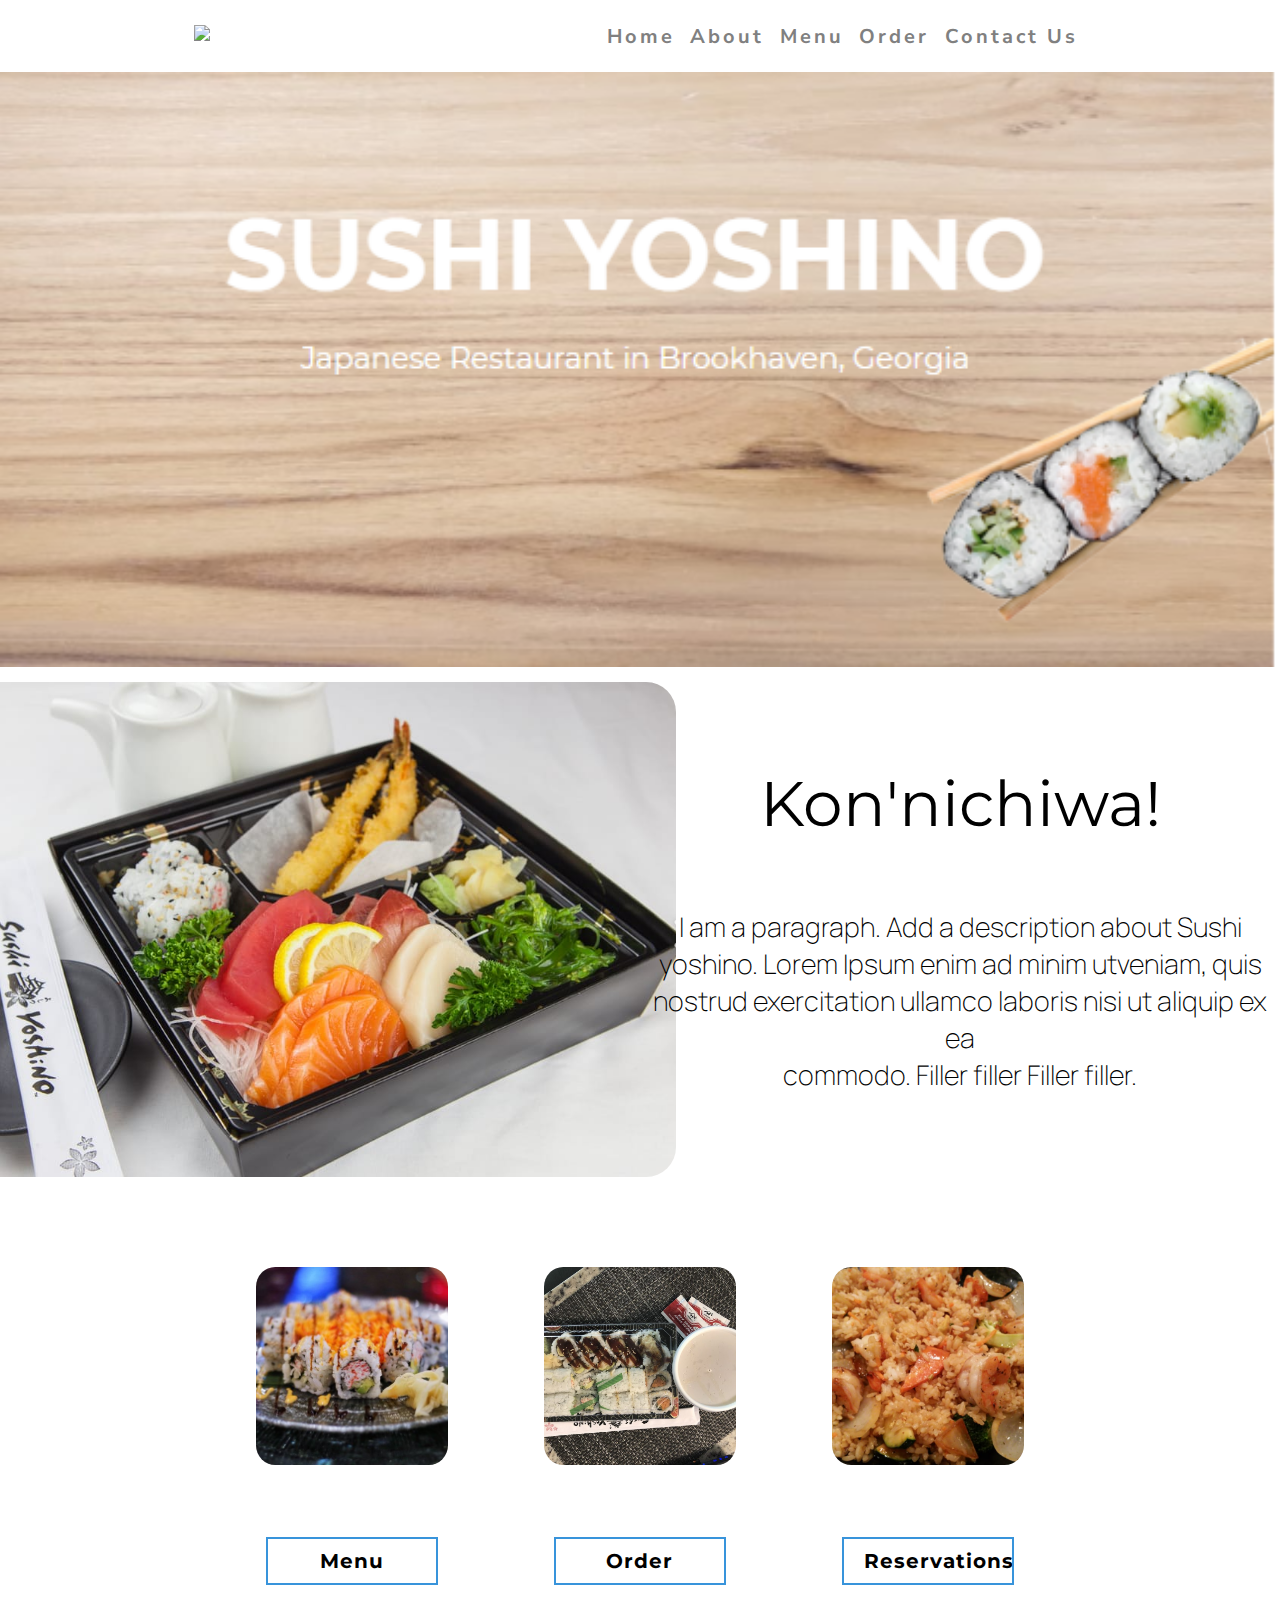
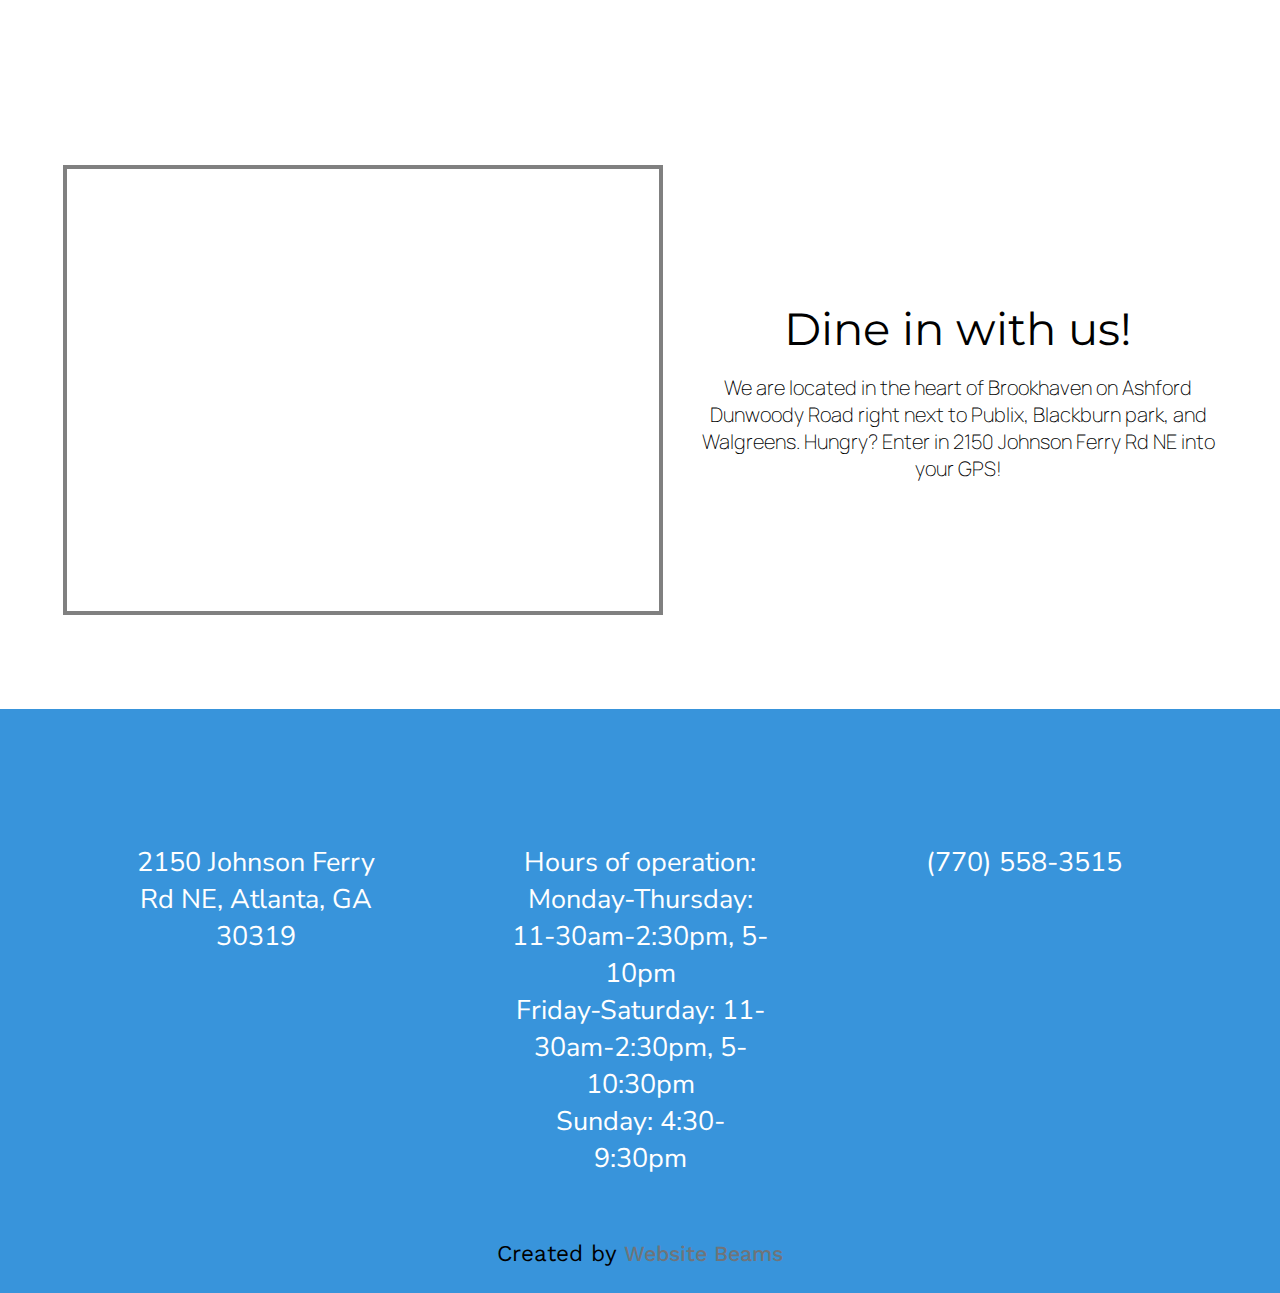
==== commit 2667d749: "Finished Website" ====
--- a/src/index.html
+++ b/src/index.html
@@ -11,31 +11,35 @@
     <link href="https://fonts.googleapis.com/css2?family=Manrope:wght@300&display=swap" rel="stylesheet">
     <link href="https://fonts.googleapis.com/css2?family=Roboto:wght@900&display=swap" rel="stylesheet">
     <link href="https://fonts.googleapis.com/css2?family=Roboto:wght@900&family=Work+Sans:wght@708&display=swap" rel="stylesheet">
+    <link rel="shortcut icon" href="../Assets/logowithoutwords_1Q8_icon.ico" type="image/x-icon">
+    <script src="https://kit.fontawesome.com/63bdd2ffd6.js" crossorigin="anonymous"></script>
 </head>
 
 <body>
-    <nav>
-        <a href="index.html">
-            <img id="logo" src="https://media-cdn.grubhub.com/image/upload/d_search:browse-images:default.jpg/w_100,h_100,f_auto,fl_lossy,q_80,c_fit/h70yotniskhe551tvnwv" />
-        </a>
-        <ul class="navLinks">
-            <li>
-                <a href="#">Home</a>
-            </li>
-            <li>
-                <a href="#">About</a>
-            </li>
-            <li>
-                <a href="#">Menu</a>
-            </li>
-            <li>
-                <a href="#">Order</a>
-            </li>
-            <li>
-                <a href="contactus.html">Contact Us</a>
-            </li>
-        </ul>
-    </nav>
+    <div class="cover-nav">
+        <nav>
+            <a href="index.html">
+                <img id="logo" src="https://media-cdn.grubhub.com/image/upload/d_search:browse-images:default.jpg/w_100,h_100,f_auto,fl_lossy,q_80,c_fit/h70yotniskhe551tvnwv" />
+            </a>
+            <ul class="navLinks">
+                <li>
+                    <a href="index.html">Home</a>
+                </li>
+                <li>
+                    <a href="about.html">About</a>
+                </li>
+                <li>
+                    <a href="menu.html">Menu</a>
+                </li>
+                <li>
+                    <a href="order.html">Order</a>
+                </li>
+                <li>
+                    <a href="contactUs.html">Contact Us</a>
+                </li>
+            </ul>
+        </nav>
+    </div>
 
     <img src="..\Assets\finalmoddedbackground.PNG" id="coverPhoto">
 
@@ -52,21 +56,21 @@
     <div class="row2">
         <div class="option1">
             <img class="optionImage" src="../Assets/sushiplate.jpg">
-            <button class="navigationButton">Menu</button>
+            <button onclick="window.location.href = 'menu.html';" class="navigationButton">Menu</button>
         </div>
-        <div class="option2">
-            <img class="optionImage" src="../Assets/sushiplate.jpg" ">
-            <button class="navigationButton ">Order</button>
+        <div class="option2 ">
+            <img class="optionImage " src="../Assets/takeout.jpg ">
+            <button onclick="window.location.href = 'order.html';" class="navigationButton ">Order</button>
         </div>
         <div class="option3 ">
-            <img class="optionImage " src="../Assets/sushiplate.jpg "">
-            <button class="navigationButton">Reservations</button>
+            <img class="optionImage " src="../Assets/hibachishrimp.jpg ">
+            <button onclick="window.location.href = 'contactUs.html';" class="navigationButton ">Reservations</button>
         </div>
     </div>
 
     <div class="locationSection">
         <div class="map">
-            <iframe width="600" height="450" frameborder="0" src="https://www.google.com/maps/embed/v1/place?q=place_id:EjAyMTUwIEpvaG5zb24gRmVycnkgUmQgTkUsIEF0bGFudGEsIEdBIDMwMzE5LCBVU0EiMRIvChQKEgnlXbJNHAn1iBFtFwT8wMaLkxDmECoUChIJp2N9BCMJ9YgRn5QUTpo2o4M&key=AIzaSyAlMpgUiVpYXDTcorQVwxUlx4pNGbEbmKQ"
+            <iframe width="600 " height="450 " frameborder="0 " src="https://www.google.com/maps/embed/v1/place?q=place_id:EjAyMTUwIEpvaG5zb24gRmVycnkgUmQgTkUsIEF0bGFudGEsIEdBIDMwMzE5LCBVU0EiMRIvChQKEgnlXbJNHAn1iBFtFwT8wMaLkxDmECoUChIJp2N9BCMJ9YgRn5QUTpo2o4M&key=AIzaSyAlMpgUiVpYXDTcorQVwxUlx4pNGbEbmKQ "
                 allowfullscreen></iframe>
         </div>
         <div class="locationWords">
@@ -76,13 +80,75 @@
         </div>
     </div>
 
-    <div class "row3">
-        <div id="reviews" class="elfsight-app-7d9e1772-9977-4d59-ae16-5683cd0b779c" style="font-family: " Montserrat ", sans-serif;"></div>
+    <div class "row3 ">
+        <div id="reviews " class="elfsight-app-7d9e1772-9977-4d59-ae16-5683cd0b779c " style="font-family: " Montserrat ", sans-serif; "></div>
     </div>
 
-    <script src="https://apps.elfsight.com/p/platform.js" defer></script>
-    <script src="app.js" type="text/javascript"></script>
-    <script src="https://smtpjs.com/v3/smtp.js"></script>
+    <div class="footer ">
+        <div class="footer-first-half ">
+            <div class="icon ">
+
+                <div class="icon-div ">
+                    <a href="https://www.facebook.com/Sushi-Yoshino-171752099538751/ ">
+                        <i class="fab fa-facebook-f "></i>
+                    </a>
+                </div>
+                <div class="icon-div ">
+                    <a href="https:..www.instagram.com/sushiyoshino/?hl=en ">
+                        <i class="fab fa-instagram "></i>
+                    </a>
+                </div>
+                <div class="icon-div ">
+                    <a href="https://www.yelp.com/biz/sushi-yoshino-atlanta ">
+                        <i class="fab fa-yelp "></i>
+                    </a>
+                </div>
+                <div class="icon-div ">
+                    <a href="https://www.tripadvisor.com/Restaurant_Review-g60898-d2474828-Reviews-Sushi_Yoshino-Atlanta_Georgia.html ">
+                        <i class="fab fa-tripadvisor "></i>
+                    </a>
+                </div>
+                <div class="icon-div ">
+                    <a href="https://foursquare.com/v/sushi-yoshino/4ae0f694f964a5201d8421e3 ">
+                        <i class="fab fa-foursquare "></i>
+                    </a>
+                </div>
+                <div class="icon-div ">
+                    <a href="https://www.zomato.com/atlanta/sushi-yoshino-chamblee/menu ">
+                        <i class="fas fa-pizza-slice "></i>
+                    </a>
+                </div>
+                <div class="icon-div ">
+                    <a href="order.html ">
+                        <i class="fas fa-truck "></i>
+                    </a>
+                </div>
+            </div>
+
+            <div class="footer-info ">
+                <div class="footer-info-text ">
+                    <center id="address ">2150 Johnson Ferry Rd NE, Atlanta, GA 30319</center>
+                </div>
+                <div class="footer-info-text ">
+                    <center id="hours ">Hours of operation:</center>
+                    <center>Monday-Thursday: 11-30am-2:30pm, 5-10pm<br> Friday-Saturday: 11-30am-2:30pm, 5-10:30pm<br> Sunday: 4:30-9:30pm</center>
+                </div>
+                <div class="footer-info-text ">
+                    <center id="phone ">(770) 558-3515</center>
+                </div>
+            </div>
+        </div>
+
+        <div class="footer-second-half ">
+            <center>Created by <a href="index.html">Website Beams</a></center>
+        </div>
+
+
+    </div>
+
+    <script src="https://apps.elfsight.com/p/platform.js " defer></script>
+    <script src="app.js " type="text/javascript "></script>
+    <script src="https://smtpjs.com/v3/smtp.js "></script>
 </body>
 
 </html>--- a/src/style.css
+++ b/src/style.css
@@ -14,6 +14,12 @@
     min-height: 8vh;
     font-family: 'Nunito Sans', sans-serif;
     font-weight: bold;
+}
+
+.sticky {
+    position: fixed;
+    top: 0;
+    width: 100%
 }
 
 .navLinks {
@@ -64,42 +70,43 @@
 .row {
     display: flex;
     flex-direction: row;
-    margin-top: 10px;
+    margin-top: 0.618vh;
 }
 
 .columnLeft {
-    height: 34vh;
     width: 50%;
     justify-content: center;
+    display: flex;
 }
 
 .columnRight {
     width: 50%;
     height: auto;
     overflow-y: auto;
+    display: flex;
+    flex-direction: column;
+    align-items: center;
+    justify-content: center;
 }
 
 #welcomeImage {
-    width: 40vw;
-    margin-top: 10px;
+    width: auto;
+    margin-top: 0.618vh;
     border-radius: 30px;
-    height: 32vh;
-    margin-left: 4vw;
-    margin-right: 4vw;
+    height: 55vh;
 }
 
 #welcomeHello {
-    margin-top: 5vh;
-    padding: 10px;
-    font-family: "Montserrat", sans-serif;
-    font-size: 50px;
+    padding: 0.618vh;
+    font-family: "Montserrat", sans-serif;
+    font-size: 7vh;
     color: black;
 }
 
 #welcomeParagraph {
     padding-top: 60px;
     font-family: "Manrope", sans-serif;
-    font-size: 20px;
+    font-size: 3vh;
     font-weight: lighter;
 }
 
@@ -138,8 +145,9 @@
 
 .optionImage {
     border-radius: 10%;
-    height: auto;
-    width: 20vw;
+    height: 22vh;
+    object-fit: cover;
+    width: 15vw;
     margin-left: 3.75vw;
     margin-right: 3.75vw;
     margin-top: 10vh;
@@ -238,8 +246,8 @@
     font-weight: bold;
     color: #3894db;
     letter-spacing: 0.45vw;
-    margin-tv op: 1.5em;
-    margin-bottom: 0.9em;
+    margin-top: 7vh;
+    margin-bottom: 5vh;
 }
 
 .contactForm {
@@ -248,12 +256,13 @@
     flex-direction: column;
 }
 
-.specialboi {
+.contact-guide {
     justify-content: center;
     margin-bottom: 0.9em;
     font-family: "Montserrat", sans-serif;
     letter-spacing: 1px;
     color: #3894db;
+    font-size: 2.5vh;
 }
 
 .contactInfoAnswer {
@@ -300,12 +309,13 @@
 */
 
 .form {
-    width: 50%;
+    width: 23%;
     position: relative;
-    height: 50px;
+    height: 6.6vh;
     margin-bottom: 7vh;
     overflow: hidden;
     font-family: "Work Sans", sans-serif;
+    margin-right: 25%;
 }
 
 .form input {
@@ -345,7 +355,7 @@
     position: absolute;
     bottom: 0.6631299734748011vh;
     left: 0px;
-    transition: all o.3s ease;
+    transition: all 0.3s ease;
 }
 
 .form input:focus+.label-name .content-name,
@@ -358,4 +368,482 @@
 .form input:focus+.label-name::after,
 .form input:valid+.label-name::after {
     transform: translateX(0%);
+}
+
+.name-subject {
+    display: flex;
+    justify-content: center;
+    flex-direction: column;
+}
+
+.name {
+    margin-bottom: 5vh;
+}
+
+.form2 {
+    width: 23%;
+    position: relative;
+    height: 6.6vh;
+    margin-bottom: 7vh;
+    overflow: hidden;
+    font-family: "Work Sans", sans-serif;
+    margin-left: 25%;
+}
+
+.form2 input {
+    width: 100%;
+    height: 100%;
+    color: black;
+    font-size: 2.5vh;
+    padding-top: 2.6525198938992043vh;
+    border: none;
+    outline: none;
+}
+
+.form2 label {
+    font-size: 3vh;
+    position: absolute;
+    bottom: 0px;
+    left: 0%;
+    width: 100%;
+    height: 100%;
+    pointer-events: none;
+    border-bottom: 0.13262599469496023vw solid black;
+}
+
+.form2 label::after {
+    content: "";
+    position: absolute;
+    left: 0px;
+    bottom: -0.13262599469496023vh;
+    height: 100%;
+    width: 100%;
+    border-bottom: 0.3978779840848806vh solid #3894db;
+    transform: translateX(-100%);
+    transition: transform 0.3s ease;
+}
+
+.content-name {
+    position: absolute;
+    bottom: 0.6631299734748011vh;
+    left: 0px;
+    transition: all 0.3s ease;
+}
+
+.form2 input:focus+.label-name .content-name,
+.form2 input:valid+.label-name .content-name {
+    transform: translateY(-150%);
+    font-size: 2vh;
+    color: #3894db;
+}
+
+.form2 input:focus+.label-name::after,
+.form2 input:valid+.label-name::after {
+    transform: translateX(0%);
+}
+
+.name-subject {
+    display: flex;
+    justify-content: center;
+    flex-direction: column;
+}
+
+.name {
+    margin-bottom: 5vh;
+}
+
+.top2forms {
+    display: flex;
+    justify-content: center;
+    align-items: center;
+    flex-wrap: wrap;
+    flex-direction: row;
+}
+
+.oneleftpush {
+    margin-left: 90%;
+}
+
+.formfields {
+    width: 100%;
+}
+
+form {
+    width: 60%;
+    display: flex;
+    justify-content: center;
+    flex-direction: column;
+}
+
+input {
+    width: 100%;
+}
+
+textarea {
+    height: 20vh;
+    border-radius: 2vh;
+    resize: none;
+    margin-top: 5vh;
+    padding: 1%;
+    border: 5px solid white;
+    font-family: "Montserrat", sans-serif;
+    font-weight: lighter;
+    margin-bottom: 5vh;
+}
+
+input,
+textarea {
+    outline: none;
+    border: 2px solid black;
+    font-size: 2.5vh;
+}
+
+input:focus {
+    border-bottom: 2px solid #3894db;
+}
+
+textarea:focus {
+    border: 2px solid #3894db;
+}
+
+input::placeholder {
+    opacity: 1;
+}
+
+form div {
+    display: flex;
+    justify-content: center;
+    flex-direction: row;
+}
+
+.input {
+    padding: 1%;
+    border: none;
+    border-bottom: 2px solid black;
+    font-family: "Montserrat", sans-serif;
+    font-size: 2.5vh;
+}
+
+.form {
+    font-family: "Nunito Sans", sans-serif;
+}
+
+#topfirst {
+    margin-right: 2vw;
+    margin-bottom: 2.5vh;
+}
+
+#topsecond {
+    margin-left: 2vw;
+    margin-bottom: 2.5vh;
+}
+
+#submitButton {
+    border: 2px solid #3894db;
+    padding: 10px 20px;
+    width: 30%;
+    background: none;
+    margin-left: auto;
+    margin-right: auto;
+    font-family: "Montserrat", sans-serif;
+    font-size: 20px;
+    font-weight: bold;
+    letter-spacing: 1px;
+    cursor: pointer;
+    transition: 0.6s;
+    position: relative;
+    overflow: hidden;
+    margin-bottom: 8vh;
+}
+
+#submitButton:hover {
+    color: white;
+    background-color: #3894db;
+}
+
+#submitButton:before {
+    color: #3894db;
+    content: "";
+    position: absolute;
+    left: 0;
+    width: 100%;
+    height: 0%;
+    background: #3894db;
+    z-index: -1;
+    transition: 0.6s;
+    top: 0;
+    border-radius: 0 0 50% 50%;
+}
+
+#submitButton:hover::before {
+    height: 180%;
+}
+
+.aboutCover {
+    object-fit: cover;
+    width: 50%;
+}
+
+.aboutText {
+    margin-top: 11vh;
+    display: flex;
+    justify-content: center;
+    text-align: center;
+    flex-direction: column;
+}
+
+.aboutUs {
+    font-size: 4.25vh;
+    font-family: "Montserrat", sans-serif;
+    font-weight: bold;
+    letter-spacing: 2px;
+    margin-bottom: 6vh;
+}
+
+.AboutTextSection {
+    display: flex;
+    justify-content: center;
+    flex-direction: row;
+    align-items: center;
+    margin-bottom: 15vh;
+    font-family: 'Nunito Sans', sans-serif;
+    font-size: 2.5vh;
+    font-weight: 500;
+    line-height: 1.75;
+}
+
+.blankdiv {
+    width: 45vw;
+    height: 7vh;
+}
+
+.aboutImages {
+    display: flex;
+    flex-direction: row;
+    justify-content: center;
+}
+
+.blankdivs2 {
+    background-color: blue;
+    width: 20vw;
+}
+
+.actualAboutImages {
+    display: flexbox;
+    justify-content: center;
+    flex-direction: row;
+}
+
+.firstTwoImage {
+    display: flex;
+    flex-direction: column;
+    margin-left: 2vw;
+}
+
+.actual-aboutimages1 {
+    padding-bottom: 2vh;
+}
+
+.actual-aboutimages2 {
+    padding-top: 3vh;
+}
+
+.order {
+    background: url(../Assets/adobewhitewood.jpg) no-repeat center center fixed;
+    -webkit-background-size: cover;
+    -moz-background-size: cover;
+    -o-background-size: cover;
+    background-size: cover;
+}
+
+.wannaorder {
+    display: flex;
+    flex-direction: column;
+    padding-top: 20vh;
+}
+
+.bigwannaorder {
+    font-family: "Montserrat", sans-serif;
+    font-size: 9vh;
+    font-weight: bolder;
+}
+
+.smallwannaorder {
+    font-family: "Manrope", sans-serif;
+    font-size: 3vh;
+    padding-top: 4vh;
+    font-weight: bold;
+    letter-spacing: 2px;
+}
+
+.delivery {
+    padding-top: 20vh;
+}
+
+.delivery div {
+    display: flex;
+    justify-content: center;
+    padding-top: 5vh;
+    padding-bottom: 20vh;
+}
+
+.delivery center {
+    font-family: "Montserrat", sans-serif;
+    font-size: 4vh;
+    font-weight: 1000;
+    letter-spacing: 2px;
+    padding-right: 1vw;
+}
+
+#postmates {
+    margin-right: 3.5vw;
+    transition: .2s;
+}
+
+#postmates:hover {
+    transform: scale(1.1, 1.1);
+    height: auto;
+    padding-bottom: auto;
+}
+
+#ubereats {
+    margin-left: 2.5vw;
+    padding-left: 1vw;
+    transition: .2s;
+}
+
+#ubereats:hover {
+    transform: scale(1.1, 1.1);
+    height: auto;
+    padding-bottom: auto;
+}
+
+#doordash {
+    margin-right: 1vw;
+    padding-left: 1vw;
+    transition: .2s;
+}
+
+#doordash:hover {
+    transform: scale(1.1, 1.1);
+    height: auto;
+    padding-bottom: auto;
+}
+
+.footer {
+    display: flex;
+    justify-content: center;
+    background-color: #3894db;
+    flex-direction: column;
+}
+
+.icon {
+    display: flex;
+    font-size: 5vh;
+    transition: 0.5s;
+    width: 100%;
+    justify-content: center;
+    padding-bottom: 5vh;
+    height: 15vh;
+}
+
+.icon-div:hover {
+    font-size: 5.5vh;
+    transform: scale(1.08, 1.08);
+}
+
+.icon-div {
+    width: 7vw;
+    list-style: none;
+    padding: 1vh;
+    padding-top: 4vh;
+    transition: 0.2s;
+    color: white;
+    display: flex;
+    justify-content: center;
+}
+
+.fa-facebook-f,
+.fa-foursquare,
+.fa-instagram,
+.fa-pizza-slice,
+.fa-tripadvisor,
+.fa-yelp,
+.fa-truck {
+    color: white;
+}
+
+.footer-info {
+    display: flex;
+    justify-content: center;
+    width: 100%;
+}
+
+.footer-info-text {
+    width: 30vw;
+    font-size: 3vh;
+    color: white;
+    font-family: "Nunito Sans", sans-serif;
+    padding-left: 5vw;
+    padding-right: 5vw;
+}
+
+#hours {
+    font-weight: 700;
+}
+
+.footer-second-half {
+    background-image: url(https://cdn.moes.com/-/media/moes/backgrounds/speckles.png?v=1&d=20170713T152800Z);
+    font-family: "Work Sans", sans-serif;
+    font-size: 2.5vh;
+    width: 100%;
+    padding: 3vh;
+    margin-top: 4vh;
+}
+
+.footer-second-half center a {
+    color: #6f747a;
+    text-decoration: none;
+    font-size: 2.387vh;
+    font-weight: 500;
+}
+
+.footer-second-half center a:hover {
+    color: black;
+}
+
+.pdf {
+    display: flex;
+    justify-content: center;
+    width: 47%;
+}
+
+.split {
+    height: 100vh;
+    width: 1vw;
+    background-color: #6f747a;
+}
+
+.menu {
+    display: flex;
+    justify-content: center;
+    align-items: center;
+    flex-direction: row;
+    background: #757F9A;
+    /* fallback for old browsers */
+    background: linear-gradient(to right, rgb(255, 255, 255), rgb(176, 194, 245));
+    /* W3C, IE 10+/ Edge, Firefox 16+, Chrome 26+, Opera 12+, Safari 7+ */
+}
+
+.pdf center {
+    font-family: "Work Sans", sans-serif;
+    font-size: 4vh;
+}
+
+.pdf center a {
+    color: #6f747a
+}
+
+.pdf center a:hover {
+    color: #3894db;
 }